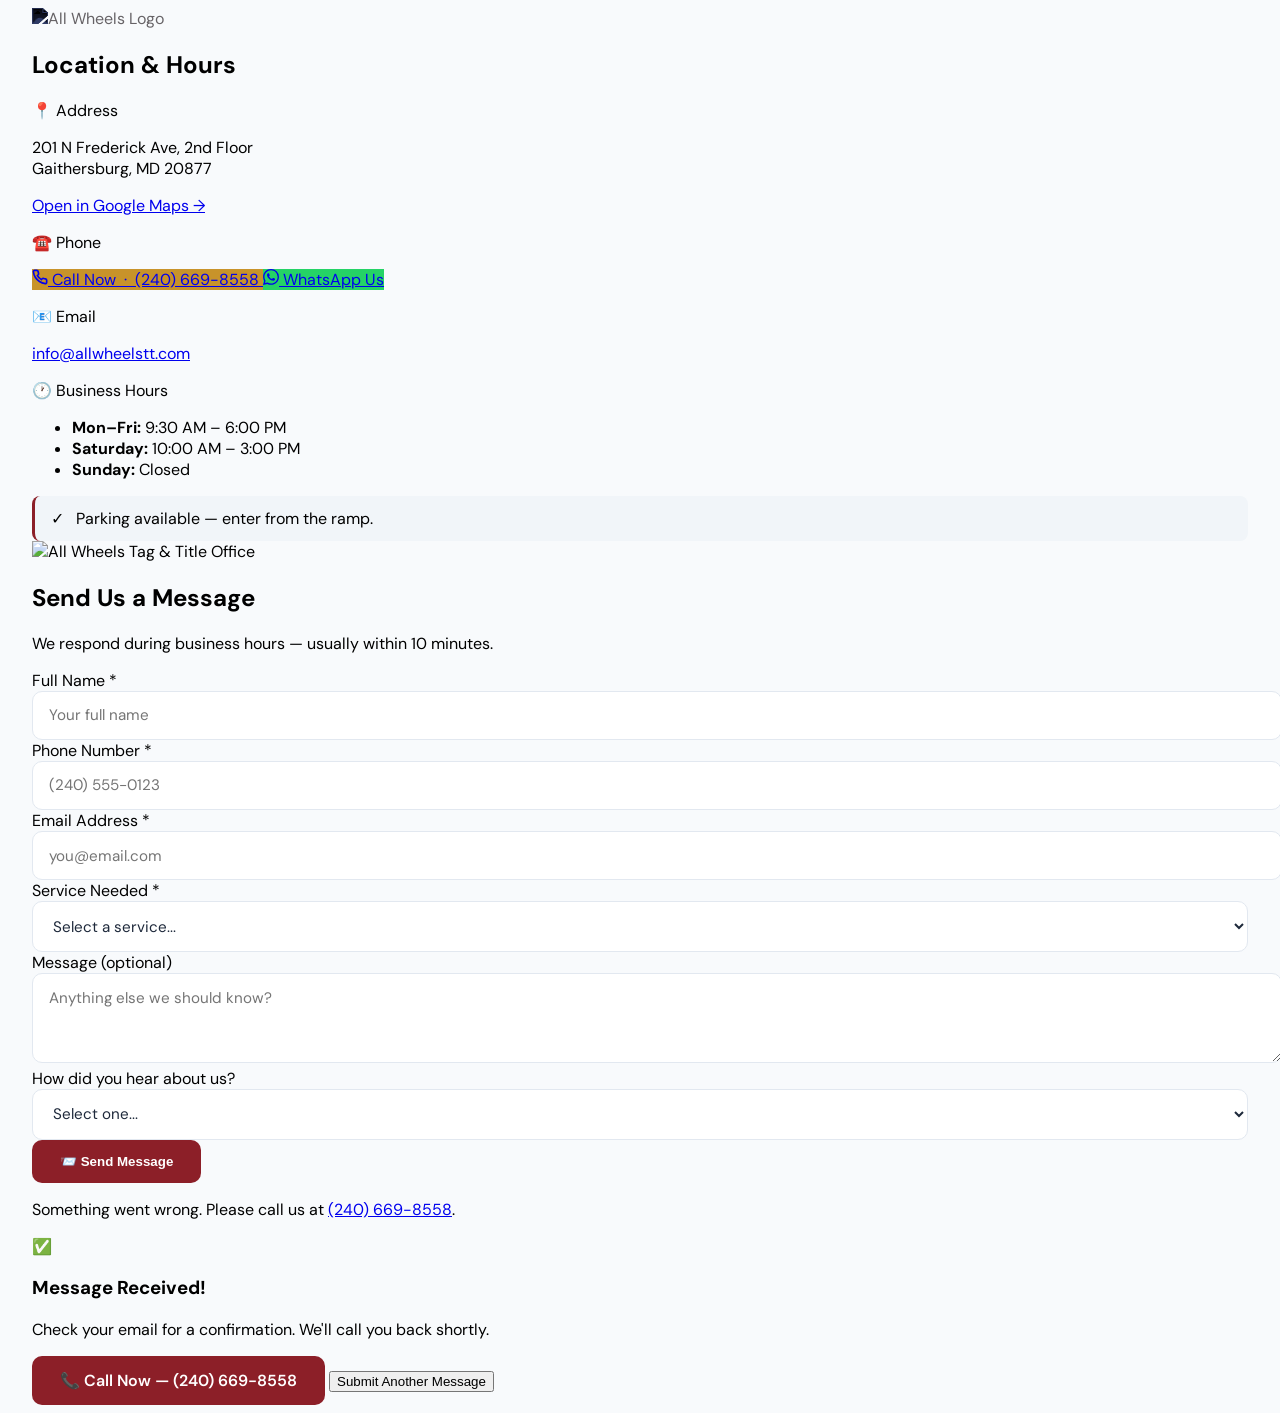
==== contact/index.html @ 3e0de1a0 "Create index.html" ====
<!DOCTYPE html>
<html lang="en" class="scroll-smooth">
<head>
  <meta charset="UTF-8" /><meta name="viewport" content="width=device-width, initial-scale=1" />
  <title>Contact Us | All Wheels Tag &amp; Title Services — Gaithersburg, MD</title>
  <meta name="description" content="Contact All Wheels Tag &amp; Title Services in Gaithersburg, MD. Call (240) 669-8558 or send a message online. MVA-authorized. Fast service." />
  <meta name="robots" content="noindex, follow" />
  <link rel="icon" type="image/png" href="https://tramsinsurance.com/wp-content/uploads/2025/12/All-Wheels-Tag-Title-Logo.png" />
  <link rel="preconnect" href="https://fonts.googleapis.com" /><link rel="preconnect" href="https://fonts.gstatic.com" crossorigin />
  <script async src="https://www.googletagmanager.com/gtag/js?id=G-5LC636N0KH"></script>
  <script>window.dataLayer=window.dataLayer||[];function gtag(){dataLayer.push(arguments);}gtag('js',new Date());gtag('config','G-5LC636N0KH');</script>
  <script src="https://cdn.tailwindcss.com"></script>
  <link href="https://fonts.googleapis.com/css2?family=Poppins:wght@600;700;800&family=DM+Sans:wght@400;500;600;700&display=swap" rel="stylesheet" />
  <script>tailwind.config={theme:{extend:{colors:{'brand-navy':'#0A1A2D','brand-burgundy':'#8C1F28','brand-gold':'#D9A441'},fontFamily:{poppins:['Poppins','sans-serif'],body:['DM Sans','sans-serif']}}}};</script>
  <style>
    body{font-family:'DM Sans',sans-serif;background-color:#f8fafc;}
    .btn-primary{background:#8C1F28;color:#fff;font-weight:600;border-radius:10px;padding:14px 28px;transition:all .2s;display:inline-flex;align-items:center;justify-content:center;gap:8px;text-decoration:none;border:none;cursor:pointer;}
    .btn-primary:hover{background:#6b1620;transform:scale(1.02);}
    .form-input{width:100%;padding:.85rem 1rem;border:1.5px solid #e2e8f0;border-radius:10px;font-family:'DM Sans',sans-serif;font-size:.95rem;transition:all .3s;background:#fff;color:#1e293b;}
    .form-input:focus{outline:none;border-color:#8C1F28;box-shadow:0 0 0 3px rgba(140,31,40,.1);}
    .info-strip{background:#f1f5f9;border-left:3px solid #8C1F28;border-radius:.5rem;padding:.75rem 1rem;display:flex;align-items:center;gap:.75rem;}
    .section-spacing{padding-left:1rem;padding-right:1rem;}
    @media(min-width:768px){.section-spacing{padding-left:1.5rem;padding-right:1.5rem;}}
  </style>
</head>
<body class="antialiased text-slate-800 font-body">

<!-- Contact Section — no header, no noise -->
<section class="py-10 bg-white min-h-screen">
  <div class="mx-auto max-w-5xl section-spacing">
    <div class="grid md:grid-cols-2 gap-8 items-start">

      <!-- Left: Location & Hours -->
      <div class="bg-white rounded-2xl border border-slate-200 p-8 shadow-sm">
        <div class="flex items-center gap-3 mb-6">
          <img src="https://tramsinsurance.com/wp-content/uploads/2025/11/All-wheels-logo.White_.png" alt="All Wheels Logo" class="h-10 object-contain" style="filter:invert(1) sepia(1) saturate(3) hue-rotate(190deg) brightness(0.4);" />
        </div>
        <h1 class="text-2xl font-poppins font-bold text-brand-navy mb-6">Location &amp; Hours</h1>
        <div class="space-y-5">
          <div>
            <p class="font-semibold text-slate-900 mb-1">📍 Address</p>
            <p class="text-slate-600">201 N Frederick Ave, 2nd Floor<br>Gaithersburg, MD 20877</p>
            <a href="https://maps.google.com/?q=201+N+Frederick+Ave+Gaithersburg+MD+20877" target="_blank" rel="noopener" class="inline-block mt-2 text-brand-burgundy text-sm font-semibold hover:underline">Open in Google Maps →</a>
          </div>
          <div>
            <p class="font-semibold text-slate-900 mb-2">☎️ Phone</p>
            <div class="flex flex-col gap-2">
              <a href="tel:+12406698558" class="flex items-center justify-center gap-2 rounded-xl px-4 py-3 font-semibold text-white text-sm" style="background:#C8932A;">
                <svg width="16" height="16" viewBox="0 0 24 24" fill="none" stroke="currentColor" stroke-width="2.5"><path d="M22 16.92v3a2 2 0 0 1-2.18 2 19.79 19.79 0 0 1-8.63-3.07 19.5 19.5 0 0 1-6-6 19.79 19.79 0 0 1-3.07-8.67A2 2 0 0 1 4.11 2h3a2 2 0 0 1 2 1.72c.127.96.361 1.903.7 2.81a2 2 0 0 1-.45 2.11L8.09 9.91a16 16 0 0 0 6 6l1.27-1.27a2 2 0 0 1 2.11-.45c.907.339 1.85.573 2.81.7A2 2 0 0 1 22 16.92z"/></svg>
                Call Now &nbsp;·&nbsp; (240) 669-8558
              </a>
              <a href="https://wa.me/12406698558" target="_blank" rel="noopener" class="flex items-center justify-center gap-2 rounded-xl px-4 py-3 font-semibold text-white text-sm" style="background:#25D366;">
                <svg width="16" height="16" viewBox="0 0 24 24" fill="currentColor"><path d="M17.472 14.382c-.297-.149-1.758-.867-2.03-.967-.273-.099-.471-.148-.67.15-.197.297-.767.966-.94 1.164-.173.199-.347.223-.644.075-.297-.15-1.255-.463-2.39-1.475-.883-.788-1.48-1.761-1.653-2.059-.173-.297-.018-.458.13-.606.134-.133.298-.347.446-.52.149-.174.198-.298.298-.497.099-.198.05-.371-.025-.52-.075-.149-.669-1.612-.916-2.207-.242-.579-.487-.5-.669-.51-.173-.008-.371-.01-.57-.01-.198 0-.52.074-.792.372-.272.297-1.04 1.016-1.04 2.479 0 1.462 1.065 2.875 1.213 3.074.149.198 2.096 3.2 5.077 4.487.709.306 1.262.489 1.694.625.712.227 1.36.195 1.871.118.571-.085 1.758-.719 2.006-1.413.248-.694.248-1.289.173-1.413-.074-.124-.272-.198-.57-.347m-5.421 7.403h-.004a9.87 9.87 0 0 1-5.031-1.378l-.361-.214-3.741.982.998-3.648-.235-.374a9.86 9.86 0 0 1-1.51-5.26c.001-5.45 4.436-9.884 9.888-9.884 2.64 0 5.122 1.03 6.988 2.898a9.825 9.825 0 0 1 2.893 6.994c-.003 5.45-4.437 9.884-9.885 9.884m8.413-18.297A11.815 11.815 0 0 0 12.05 0C5.495 0 .16 5.335.157 11.892c0 2.096.547 4.142 1.588 5.945L.057 24l6.305-1.654a11.882 11.882 0 0 0 5.683 1.448h.005c6.554 0 11.89-5.335 11.893-11.893a11.821 11.821 0 0 0-3.48-8.413Z"/></svg>
                WhatsApp Us
              </a>
            </div>
          </div>
          <div>
            <p class="font-semibold text-slate-900 mb-1">📧 Email</p>
            <a id="aw-email-contact" href="#" class="text-brand-burgundy font-semibold hover:underline"></a>
          </div>
          <div>
            <p class="font-semibold text-slate-900 mb-2">🕐 Business Hours</p>
            <ul class="space-y-1 text-slate-600 text-sm">
              <li><strong>Mon–Fri:</strong> 9:30 AM – 6:00 PM</li>
              <li><strong>Saturday:</strong> 10:00 AM – 3:00 PM</li>
              <li><strong>Sunday:</strong> Closed</li>
            </ul>
          </div>
          <div class="info-strip">
            <span class="text-brand-burgundy font-bold">✓</span>
            <span class="text-slate-700 text-sm">Parking available — enter from the ramp.</span>
          </div>
        </div>
      </div>

      <!-- Right: Office Photo + Form -->
      <div class="space-y-6">
        <img src="https://tramsinsurance.com/wp-content/uploads/2025/12/Office-AllWheels.png" alt="All Wheels Tag &amp; Title Office" class="w-full h-60 object-cover rounded-2xl shadow-md" loading="lazy" />
        <div class="bg-white rounded-2xl border border-slate-200 shadow-sm p-6">
          <h2 class="text-xl font-poppins font-bold text-brand-navy mb-1">Send Us a Message</h2>
          <p class="text-slate-500 text-sm mb-5">We respond during business hours — usually within 10 minutes.</p>
          <form id="contact-form" class="space-y-4" novalidate>
            <div><label class="block text-sm font-semibold text-slate-700 mb-1">Full Name <span class="text-red-500">*</span></label><input type="text" id="cf-name" placeholder="Your full name" class="form-input" required /></div>
            <div><label class="block text-sm font-semibold text-slate-700 mb-1">Phone Number <span class="text-red-500">*</span></label><input type="tel" id="cf-phone" placeholder="(240) 555-0123" class="form-input" required /></div>
            <div><label class="block text-sm font-semibold text-slate-700 mb-1">Email Address <span class="text-red-500">*</span></label><input type="email" id="cf-email" placeholder="you@email.com" class="form-input" required /></div>
            <div><label class="block text-sm font-semibold text-slate-700 mb-1">Service Needed <span class="text-red-500">*</span></label>
              <select id="cf-service" class="form-input" required>
                <option value="">Select a service...</option>
                <option>Title Transfer</option>
                <option>Registration Renewal</option>
                <option>Temporary Tags</option>
                <option>Historic Tags</option>
                <option>New to Maryland Registration</option>
                <option>Dealer &amp; Fleet Services</option>
                <option>Family Gift Vehicle</option>
                <option>Duplicate Title</option>
                <option>Notary Service</option>
                <option>Auto Insurance</option>
                <option>General Inquiry</option>
                <option>Other</option>
              </select>
            </div>
            <div><label class="block text-sm font-semibold text-slate-700 mb-1">Message <span class="font-normal text-slate-400">(optional)</span></label><textarea id="cf-message" rows="3" placeholder="Anything else we should know?" class="form-input"></textarea></div>
            <div><label class="block text-sm font-semibold text-slate-700 mb-1">How did you hear about us?</label>
              <select id="cf-source" class="form-input">
                <option value="">Select one...</option>
                <option value="QR Code - Business Card">QR Code — Business Card</option>
                <option value="Google Search">Google Search</option>
                <option value="Google Maps">Google Maps</option>
                <option value="Referral">Referral / Word of Mouth</option>
                <option value="Social Media">Social Media</option>
                <option value="Yelp">Yelp</option>
                <option value="Other">Other</option>
              </select>
            </div>
            <button id="cf-submit-btn" type="submit" class="btn-primary w-full justify-center">📨 Send Message</button>
          </form>
          <div id="cf-error" class="hidden text-center py-4"><p class="text-red-600 font-semibold text-sm">Something went wrong. Please call us at <a href="tel:+12406698558" class="underline">(240) 669-8558</a>.</p></div>
          <div id="cf-success" class="hidden text-center py-8">
            <div class="text-5xl mb-4">✅</div>
            <h3 class="text-xl font-poppins font-bold text-brand-navy mb-2">Message Received!</h3>
            <p class="text-slate-600 mb-4">Check your email for a confirmation. We'll call you back shortly.</p>
            <a href="tel:+12406698558" class="btn-primary">📞 Call Now — (240) 669-8558</a>
            <button id="cf-reset-btn" class="block mx-auto mt-4 text-sm text-slate-500 hover:text-brand-burgundy underline cursor-pointer bg-transparent border-none">Submit Another Message</button>
          </div>
        </div>
      </div>

    </div>
  </div>
</section>

<script>
  // Email obfuscation
  (function(){
    var e = 'info' + '@' + 'allwheelstt.com';
    var el = document.getElementById('aw-email-contact');
    if(el){ el.href = 'mailto:' + e; el.textContent = e; }
  })();

  // Form submission
  var WH = 'https://paymegpt.com/api/webhooks/flow/2167/9ce6097526e5084217f91d7803b3fb777ad9c7eb7955399938c35fffe6afe461';
  (function(){
    var form = document.getElementById('contact-form');
    if(!form) return;
    form.addEventListener('submit', function(e){
      e.preventDefault();
      var n  = document.getElementById('cf-name').value.trim(),
          rp = document.getElementById('cf-phone').value.trim(),
          em = document.getElementById('cf-email').value.trim(),
          sv = document.getElementById('cf-service').value,
          msg= document.getElementById('cf-message').value.trim(),
          src= document.getElementById('cf-source').value,
          btn= document.getElementById('cf-submit-btn'),
          err= document.getElementById('cf-error');
      if(!n||!rp||!em||!sv){
        err.classList.remove('hidden');
        err.innerHTML='<p class="text-red-600 font-semibold text-sm">Please fill in all required fields.</p>';
        return;
      }
      var ph = rp.replace(/[\s()\-]/g,'');
      btn.disabled=true; btn.textContent='⏳ Sending...'; err.classList.add('hidden');
      fetch(WH,{method:'POST',headers:{'Content-Type':'application/json'},body:JSON.stringify({
        contactPhone:ph,contactName:n,contactEmail:em,
        webhook_name:n,webhook_phone:ph,webhook_email:em,
        webhook_service:sv,webhook_message:msg,
        webhook_source:src||'allwheels-qr-contact'
      })}).then(function(r){
        if(r.status>=200&&r.status<300){
          form.classList.add('hidden');
          document.getElementById('cf-success').classList.remove('hidden');
          form.reset();
          setTimeout(resetCF, 15000);
        } else throw 0;
      }).catch(function(){
        btn.disabled=false; btn.textContent='📨 Send Message';
        err.classList.remove('hidden');
        err.innerHTML='<p class="text-red-600 font-semibold text-sm">Something went wrong. Call <a href="tel:+12406698558" class="underline">(240) 669-8558</a>.</p>';
      });
    });
  })();

  function resetCF(){
    var f=document.getElementById('contact-form'),s=document.getElementById('cf-success'),b=document.getElementById('cf-submit-btn');
    if(f){f.classList.remove('hidden');f.reset();}
    if(s)s.classList.add('hidden');
    if(b){b.disabled=false;b.textContent='📨 Send Message';}
  }
  var cr=document.getElementById('cf-reset-btn');
  if(cr) cr.addEventListener('click',resetCF);
</script>
</body>
</html>
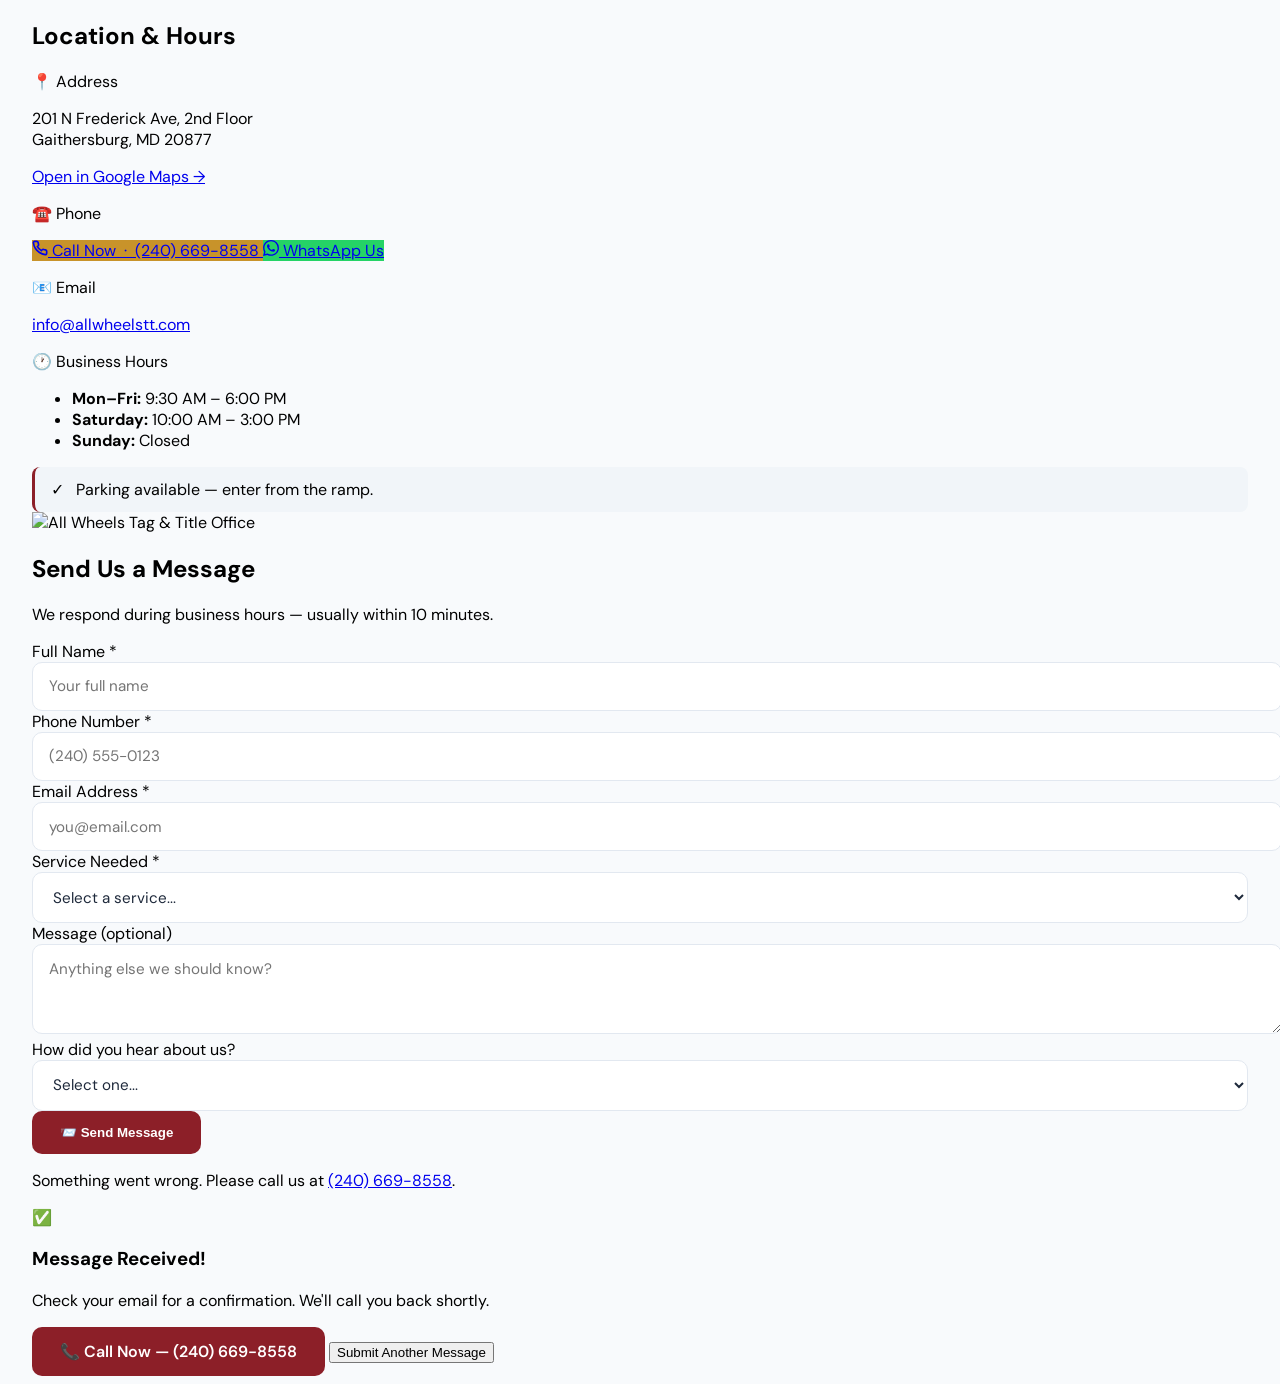
==== commit 50adcd6e: "Update index.html" ====
--- a/contact/index.html
+++ b/contact/index.html
@@ -32,9 +32,6 @@
 
       <!-- Left: Location & Hours -->
       <div class="bg-white rounded-2xl border border-slate-200 p-8 shadow-sm">
-        <div class="flex items-center gap-3 mb-6">
-          <img src="https://tramsinsurance.com/wp-content/uploads/2025/11/All-wheels-logo.White_.png" alt="All Wheels Logo" class="h-10 object-contain" style="filter:invert(1) sepia(1) saturate(3) hue-rotate(190deg) brightness(0.4);" />
-        </div>
         <h1 class="text-2xl font-poppins font-bold text-brand-navy mb-6">Location &amp; Hours</h1>
         <div class="space-y-5">
           <div>
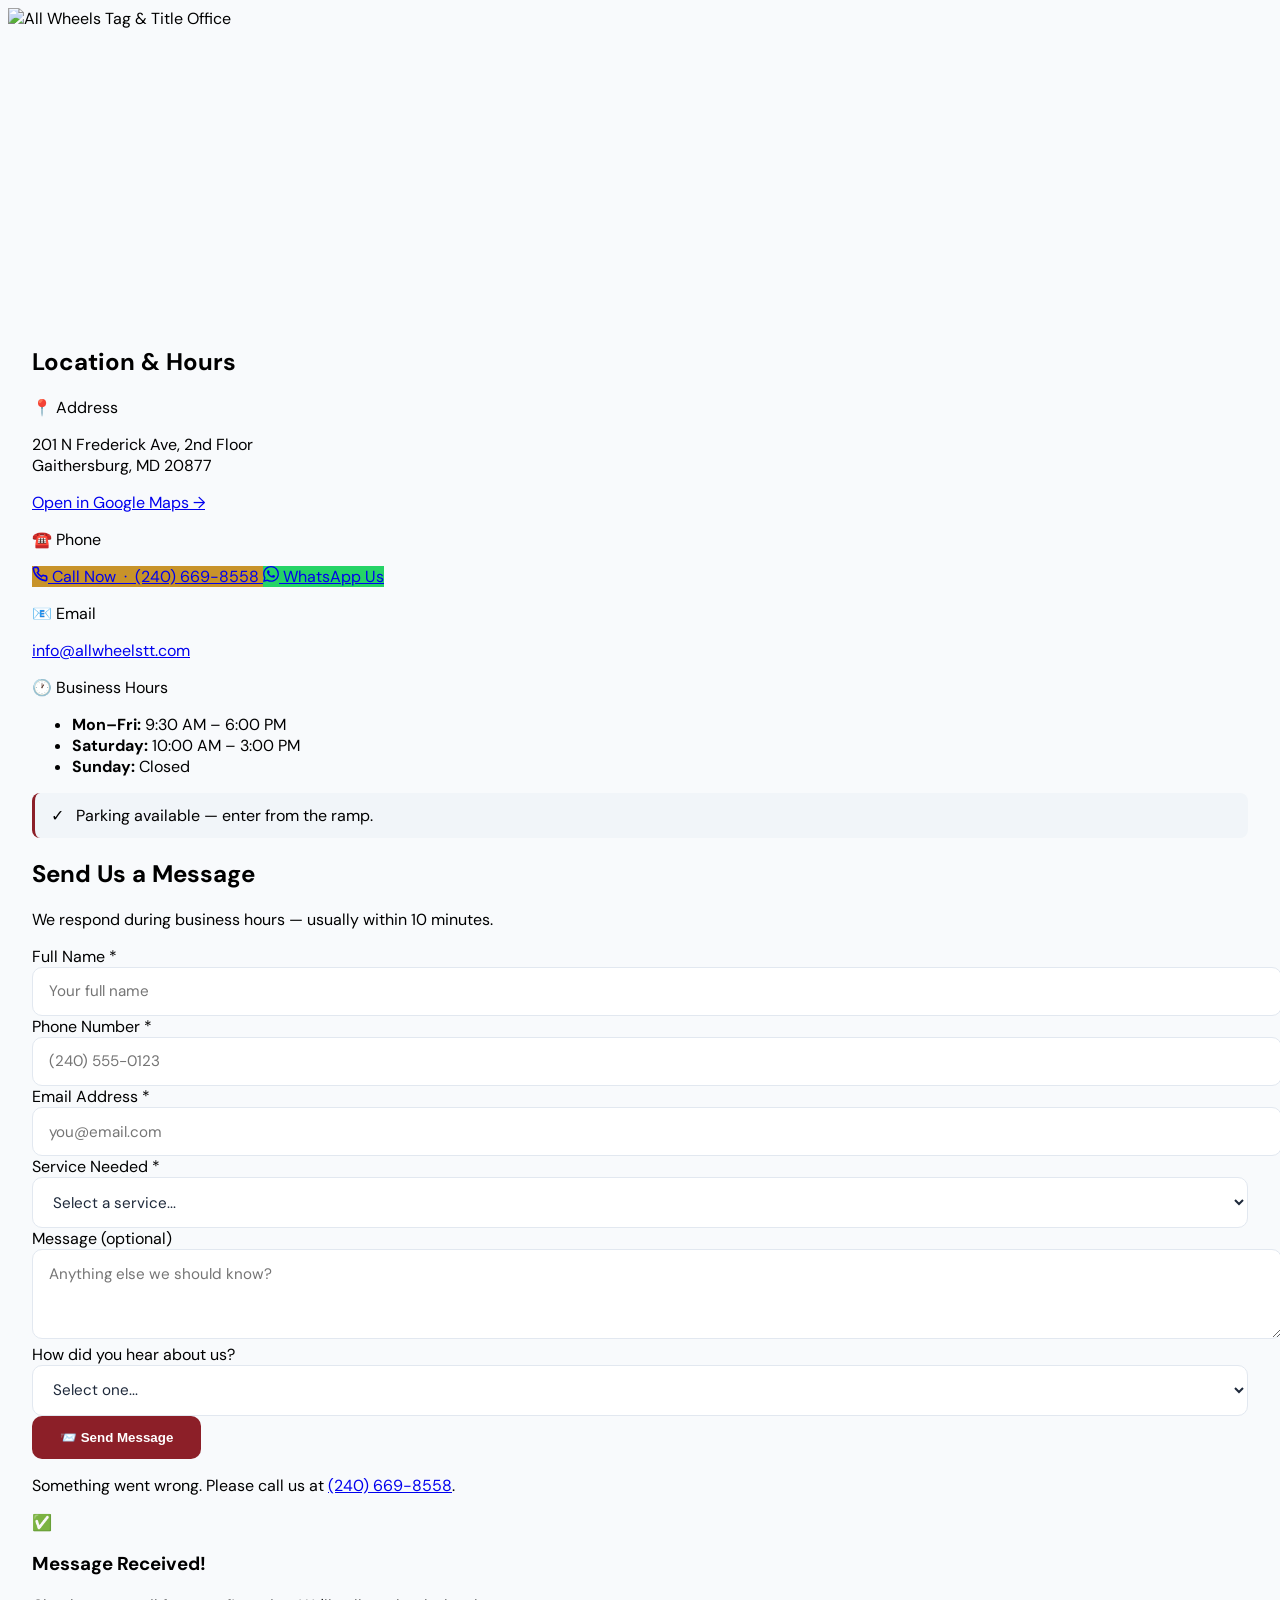
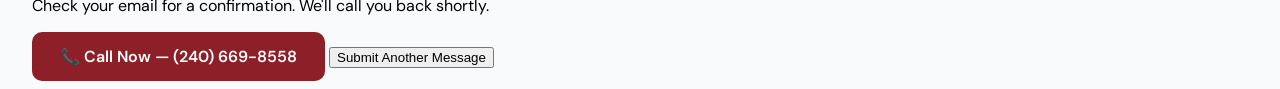
==== commit 983b1dd2: "Update index.html" ====
--- a/contact/index.html
+++ b/contact/index.html
@@ -25,8 +25,14 @@
 </head>
 <body class="antialiased text-slate-800 font-body">
 
+<!-- Hero Image with fade -->
+<div class="relative w-full" style="height:320px;">
+  <img src="https://tramsinsurance.com/wp-content/uploads/2025/12/Office-AllWheels.png" alt="All Wheels Tag &amp; Title Office" class="w-full h-full object-cover" />
+  <div class="absolute inset-0" style="background: linear-gradient(to bottom, rgba(255,255,255,0) 0%, rgba(255,255,255,0) 40%, rgba(255,255,255,0.7) 70%, rgba(255,255,255,1) 100%);"></div>
+</div>
+
 <!-- Contact Section — no header, no noise -->
-<section class="py-10 bg-white min-h-screen">
+<section class="pb-10 bg-white min-h-screen" style="margin-top:-2px;">
   <div class="mx-auto max-w-5xl section-spacing">
     <div class="grid md:grid-cols-2 gap-8 items-start">
 
@@ -71,9 +77,8 @@
         </div>
       </div>
 
-      <!-- Right: Office Photo + Form -->
+      <!-- Right: Form -->
       <div class="space-y-6">
-        <img src="https://tramsinsurance.com/wp-content/uploads/2025/12/Office-AllWheels.png" alt="All Wheels Tag &amp; Title Office" class="w-full h-60 object-cover rounded-2xl shadow-md" loading="lazy" />
         <div class="bg-white rounded-2xl border border-slate-200 shadow-sm p-6">
           <h2 class="text-xl font-poppins font-bold text-brand-navy mb-1">Send Us a Message</h2>
           <p class="text-slate-500 text-sm mb-5">We respond during business hours — usually within 10 minutes.</p>
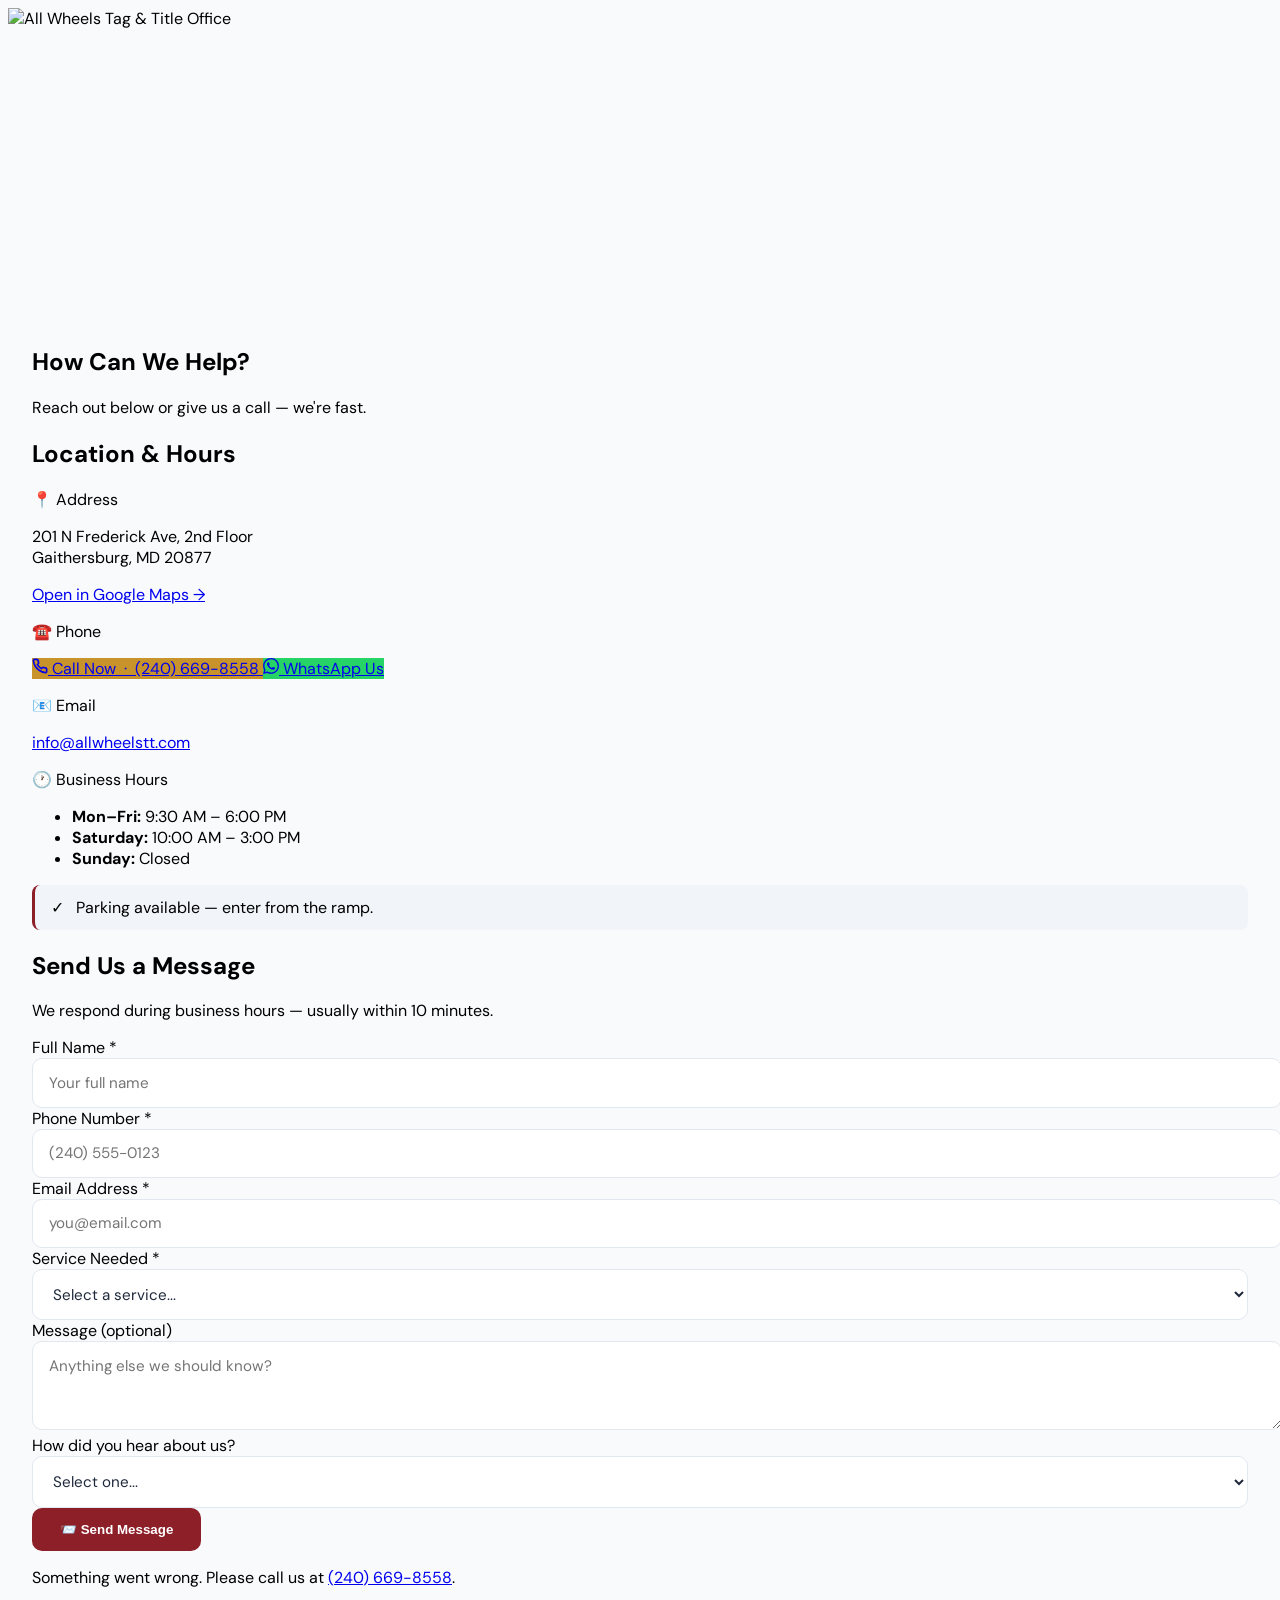
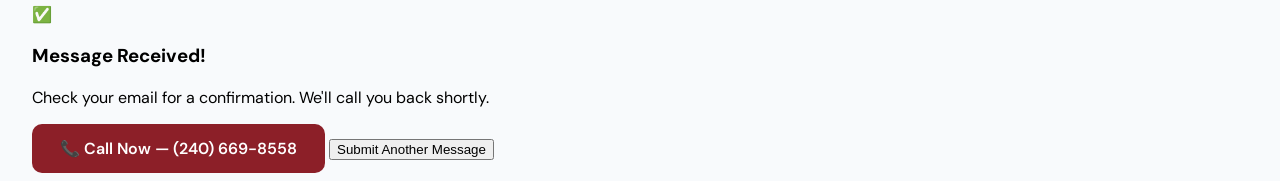
==== commit 7ddd85cb: "Update index.html" ====
--- a/contact/index.html
+++ b/contact/index.html
@@ -28,12 +28,20 @@
 <!-- Hero Image with fade -->
 <div class="relative w-full" style="height:320px;">
   <img src="https://tramsinsurance.com/wp-content/uploads/2025/12/Office-AllWheels.png" alt="All Wheels Tag &amp; Title Office" class="w-full h-full object-cover" />
-  <div class="absolute inset-0" style="background: linear-gradient(to bottom, rgba(255,255,255,0) 0%, rgba(255,255,255,0) 40%, rgba(255,255,255,0.7) 70%, rgba(255,255,255,1) 100%);"></div>
+
 </div>
 
 <!-- Contact Section — no header, no noise -->
 <section class="pb-10 bg-white min-h-screen" style="margin-top:-2px;">
   <div class="mx-auto max-w-5xl section-spacing">
+
+    <!-- How can we help -->
+    <div class="text-center py-8">
+      <h2 class="text-3xl sm:text-4xl font-poppins font-bold text-brand-navy tracking-tight">How Can We Help?</h2>
+      <div class="mt-2 mx-auto w-16 h-1 rounded-full" style="background:#8C1F28;"></div>
+      <p class="mt-3 text-slate-500 text-base">Reach out below or give us a call — we're fast.</p>
+    </div>
+
     <div class="grid md:grid-cols-2 gap-8 items-start">
 
       <!-- Left: Location & Hours -->
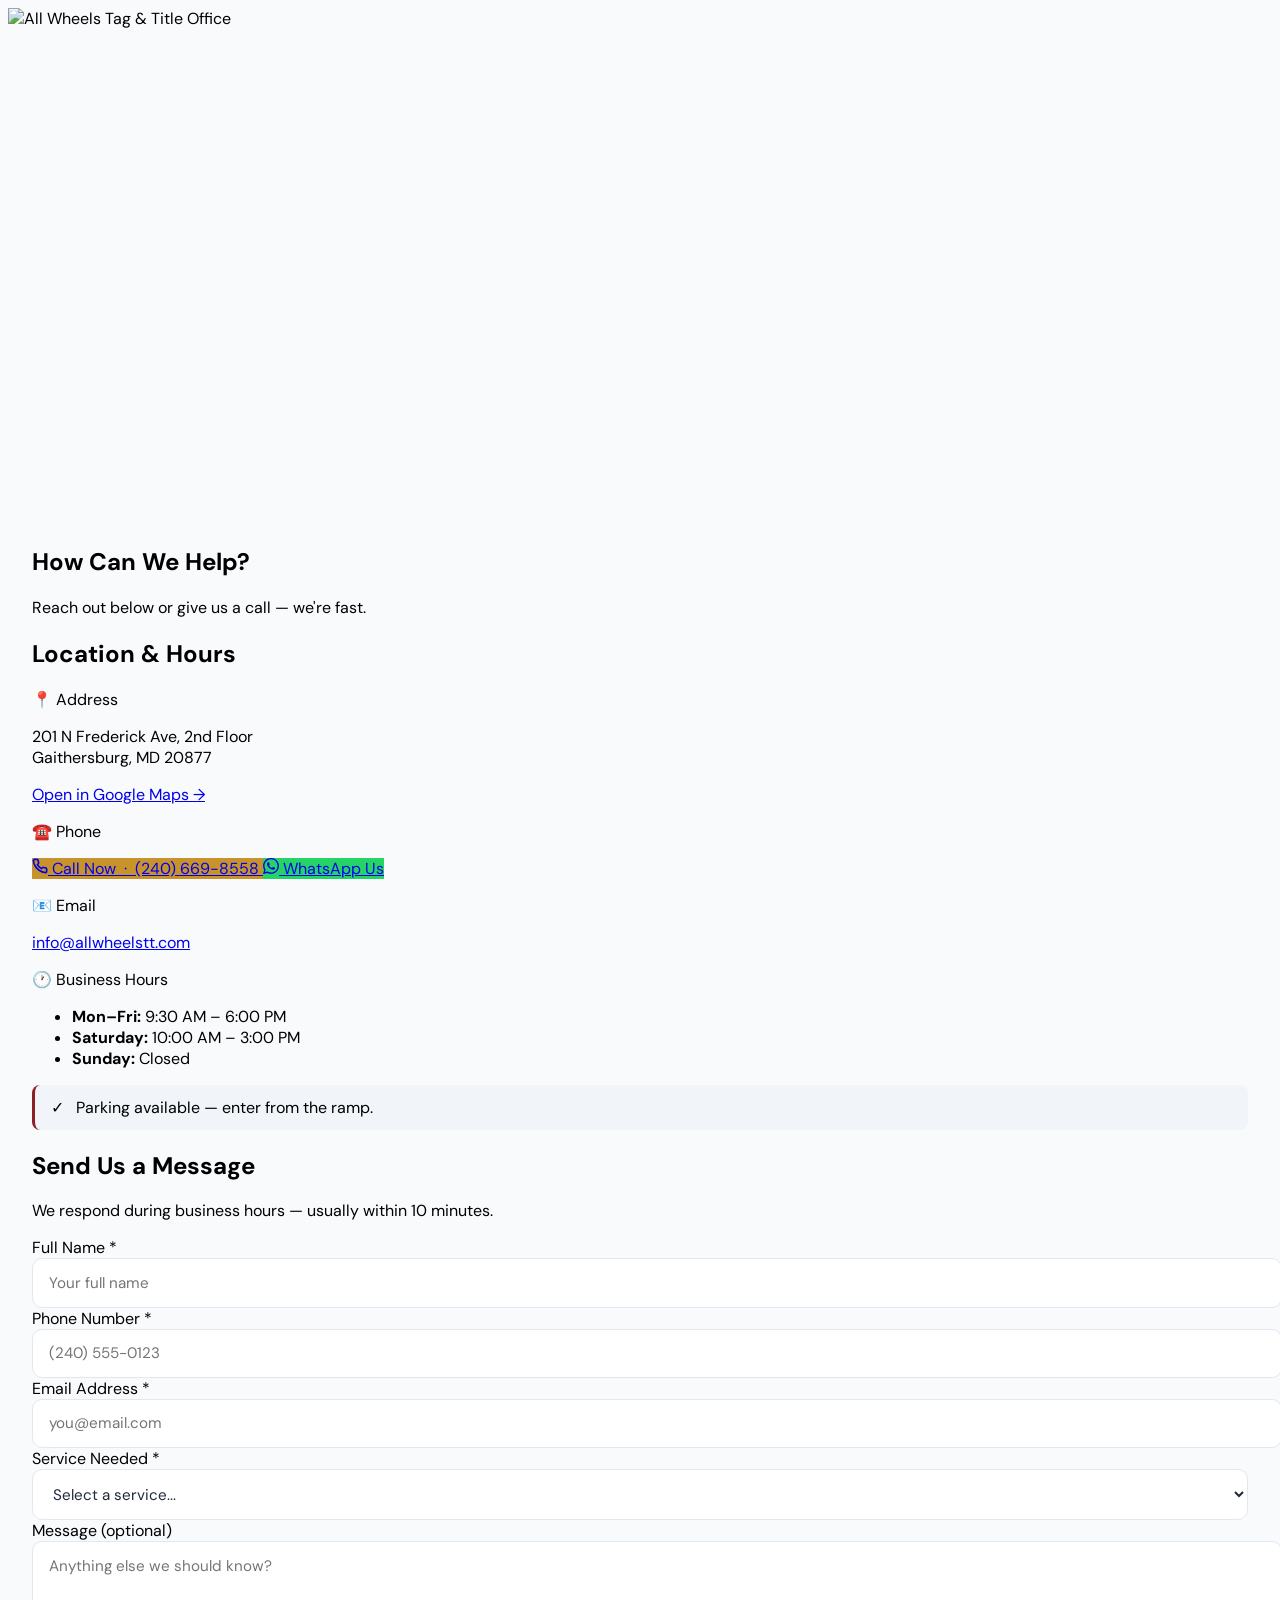
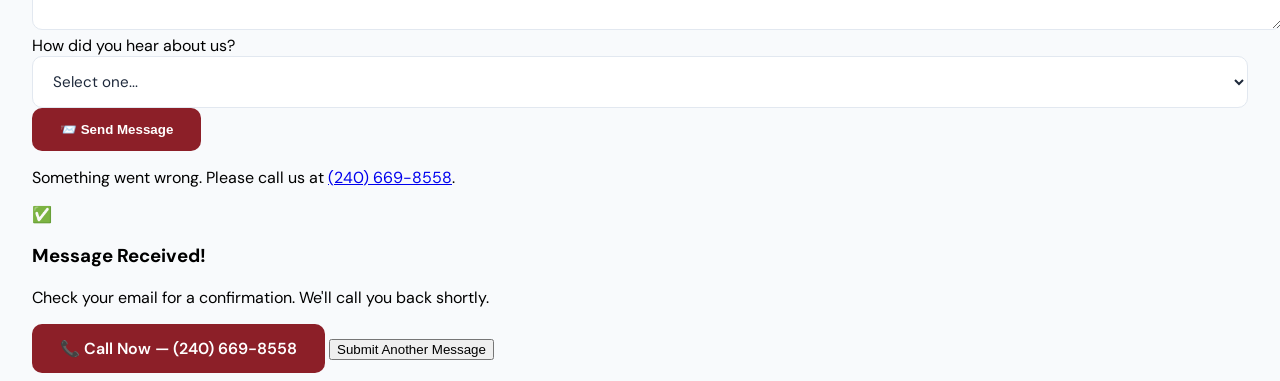
==== commit ea2a8743: "Update index.html" ====
--- a/contact/index.html
+++ b/contact/index.html
@@ -26,8 +26,8 @@
 <body class="antialiased text-slate-800 font-body">
 
 <!-- Hero Image with fade -->
-<div class="relative w-full" style="height:320px;">
-  <img src="https://tramsinsurance.com/wp-content/uploads/2025/12/Office-AllWheels.png" alt="All Wheels Tag &amp; Title Office" class="w-full h-full object-cover" />
+<div class="relative w-full" style="height:clamp(320px, 45vw, 520px);">
+  <img src="https://tramsinsurance.com/wp-content/uploads/2025/12/Office-AllWheels.png" alt="All Wheels Tag &amp; Title Office" class="w-full h-full object-cover" style="object-position: top center;" />
 
 </div>
 
